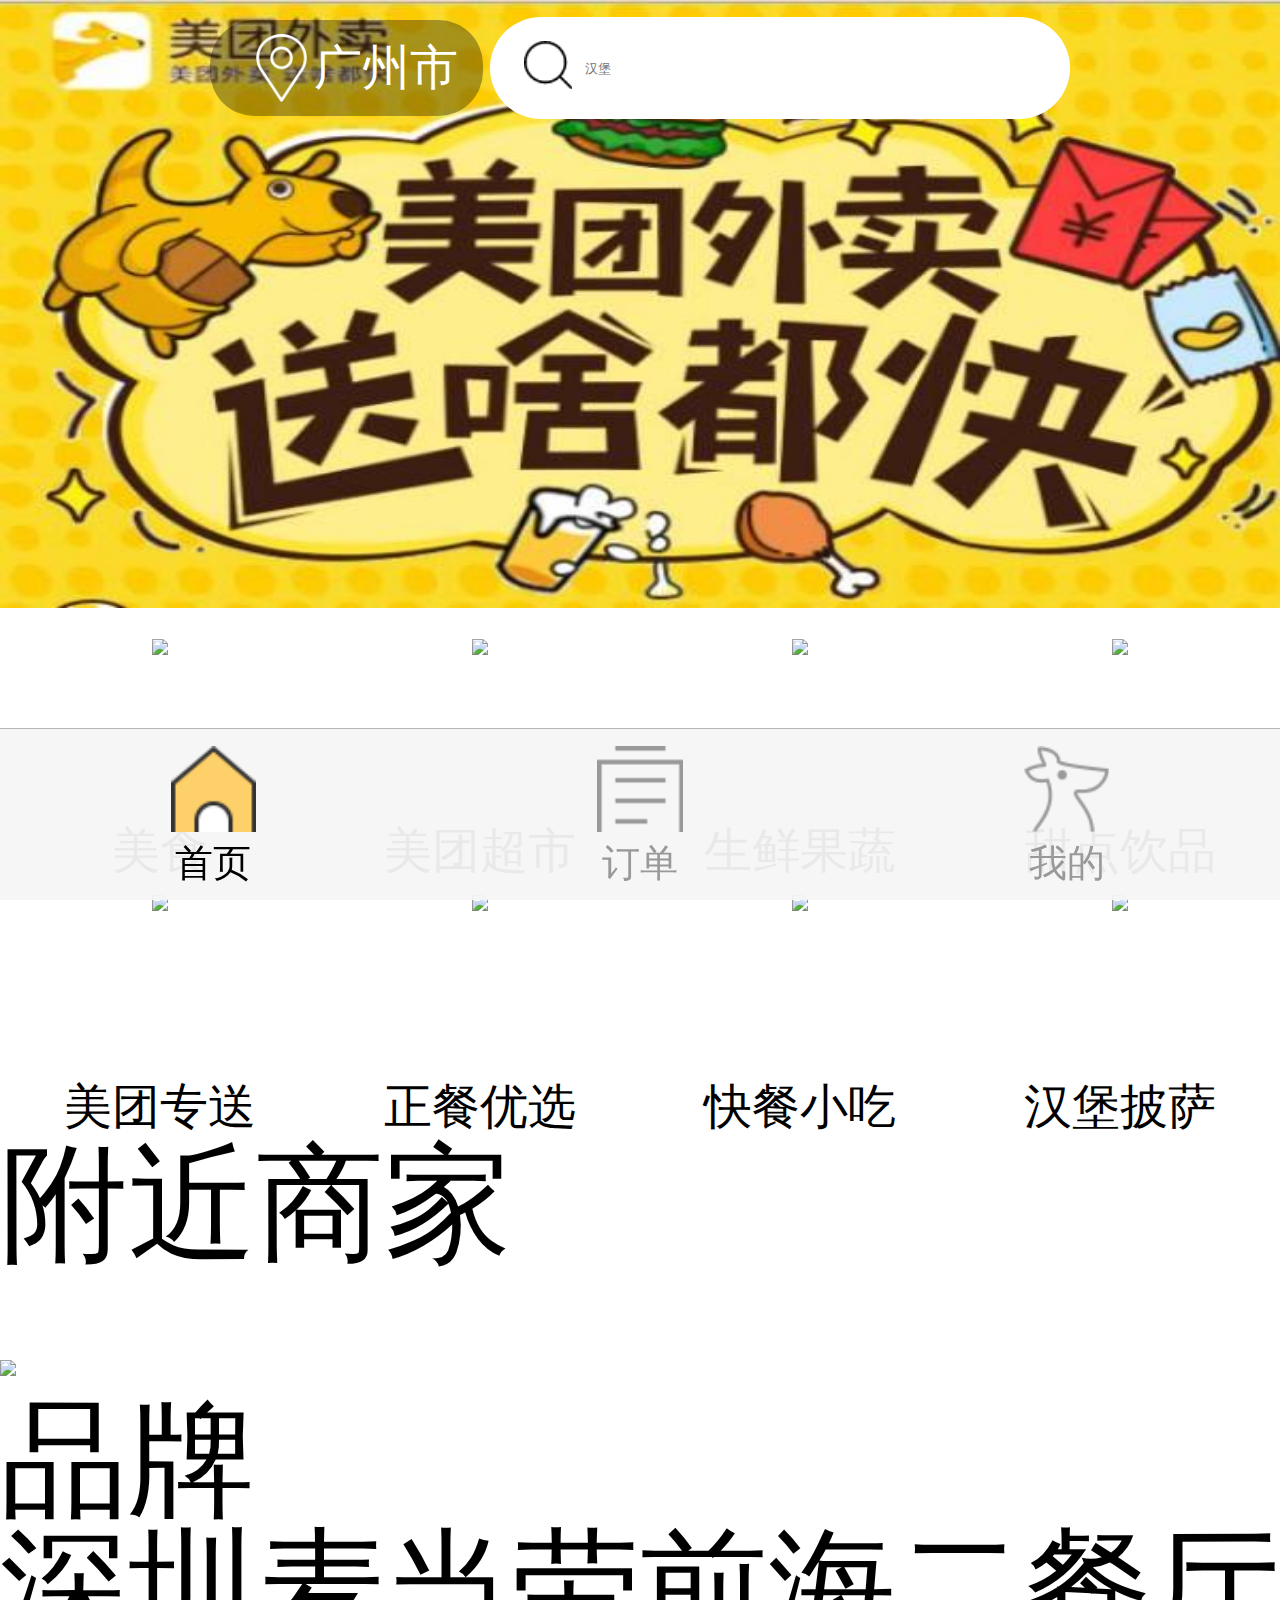
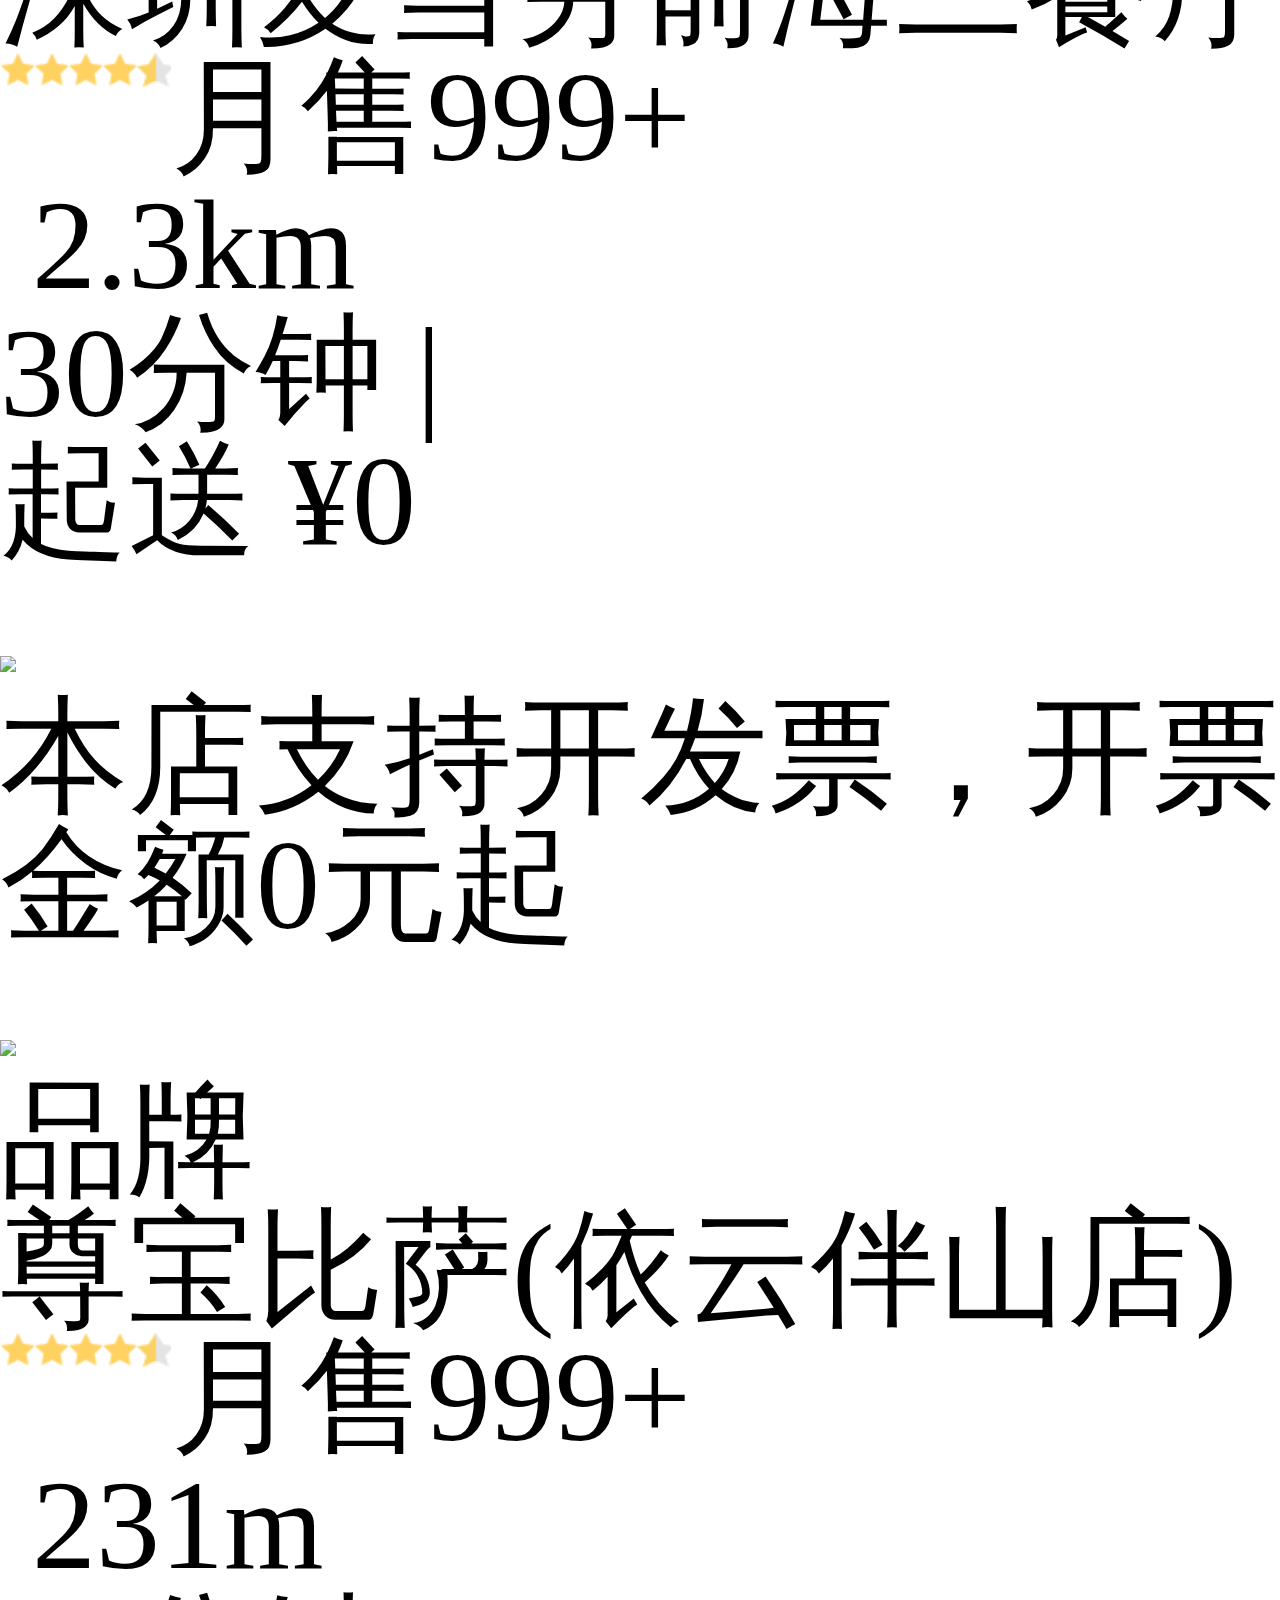
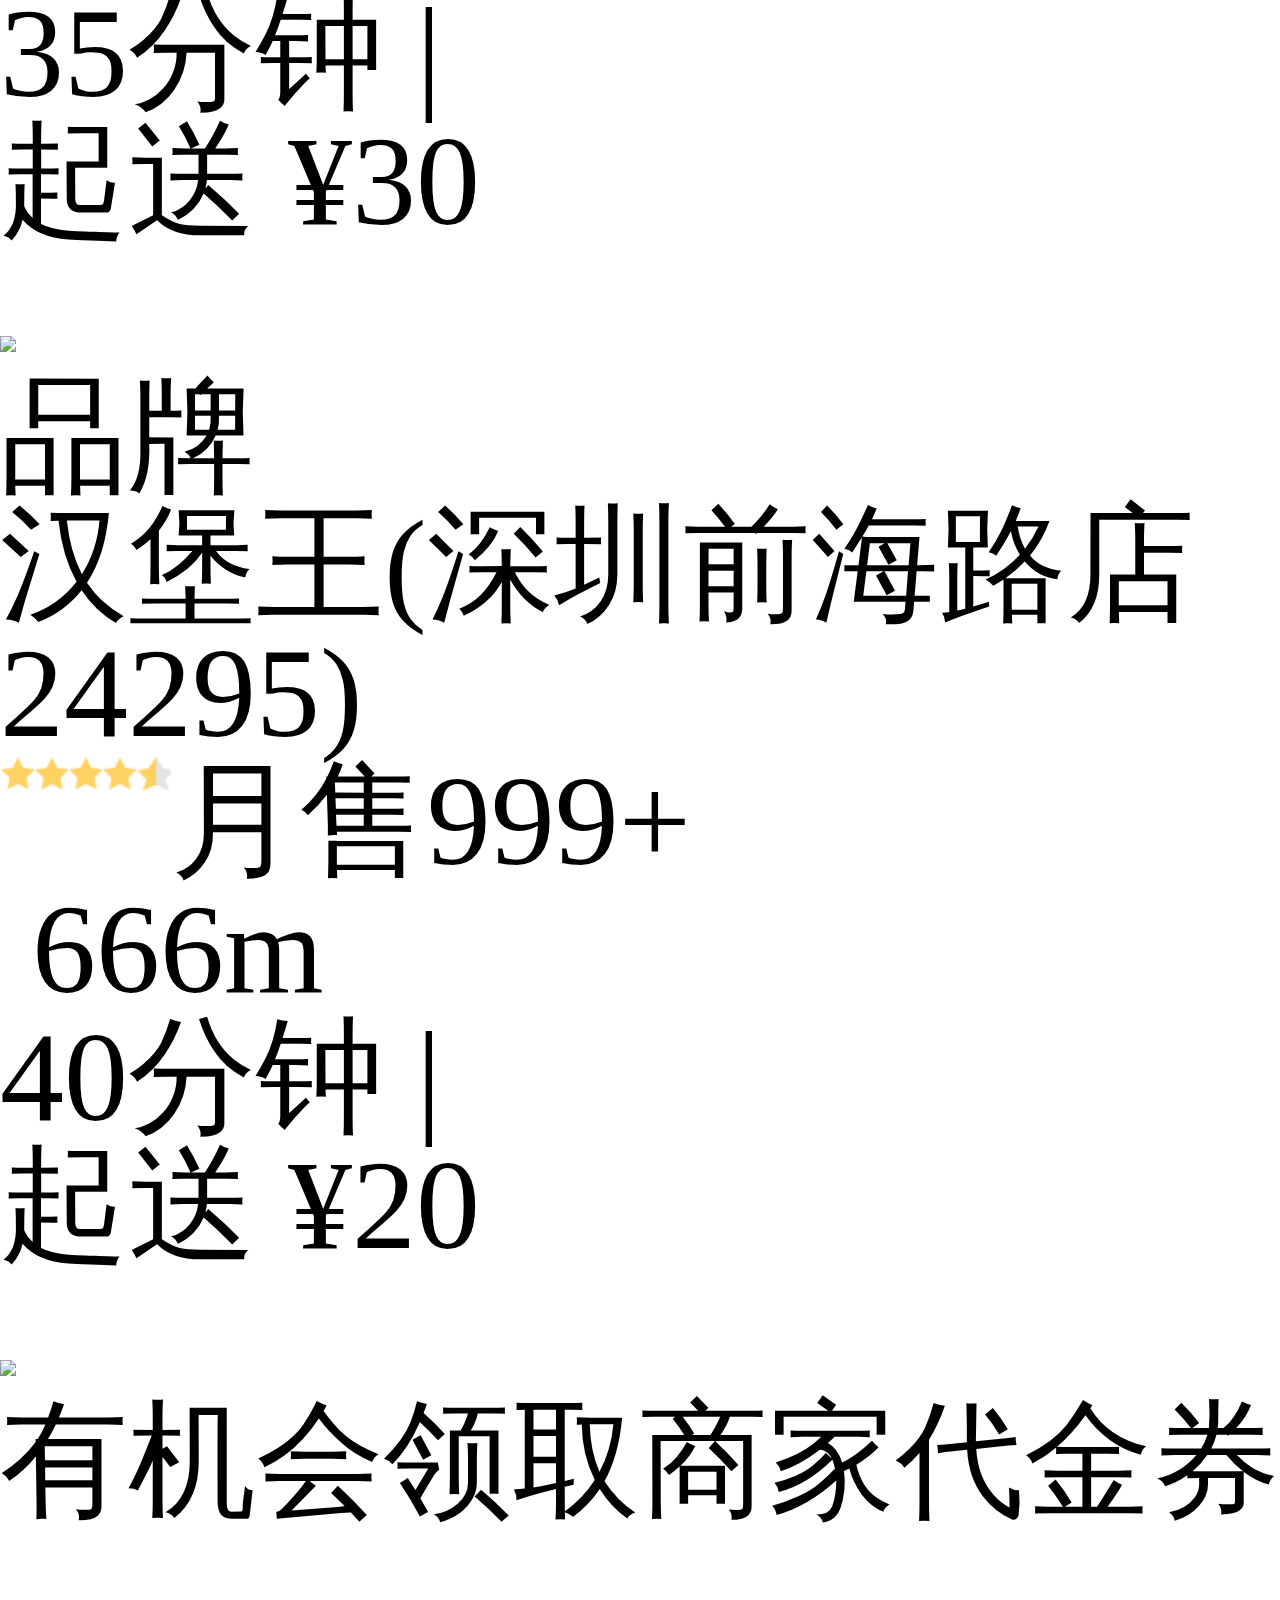
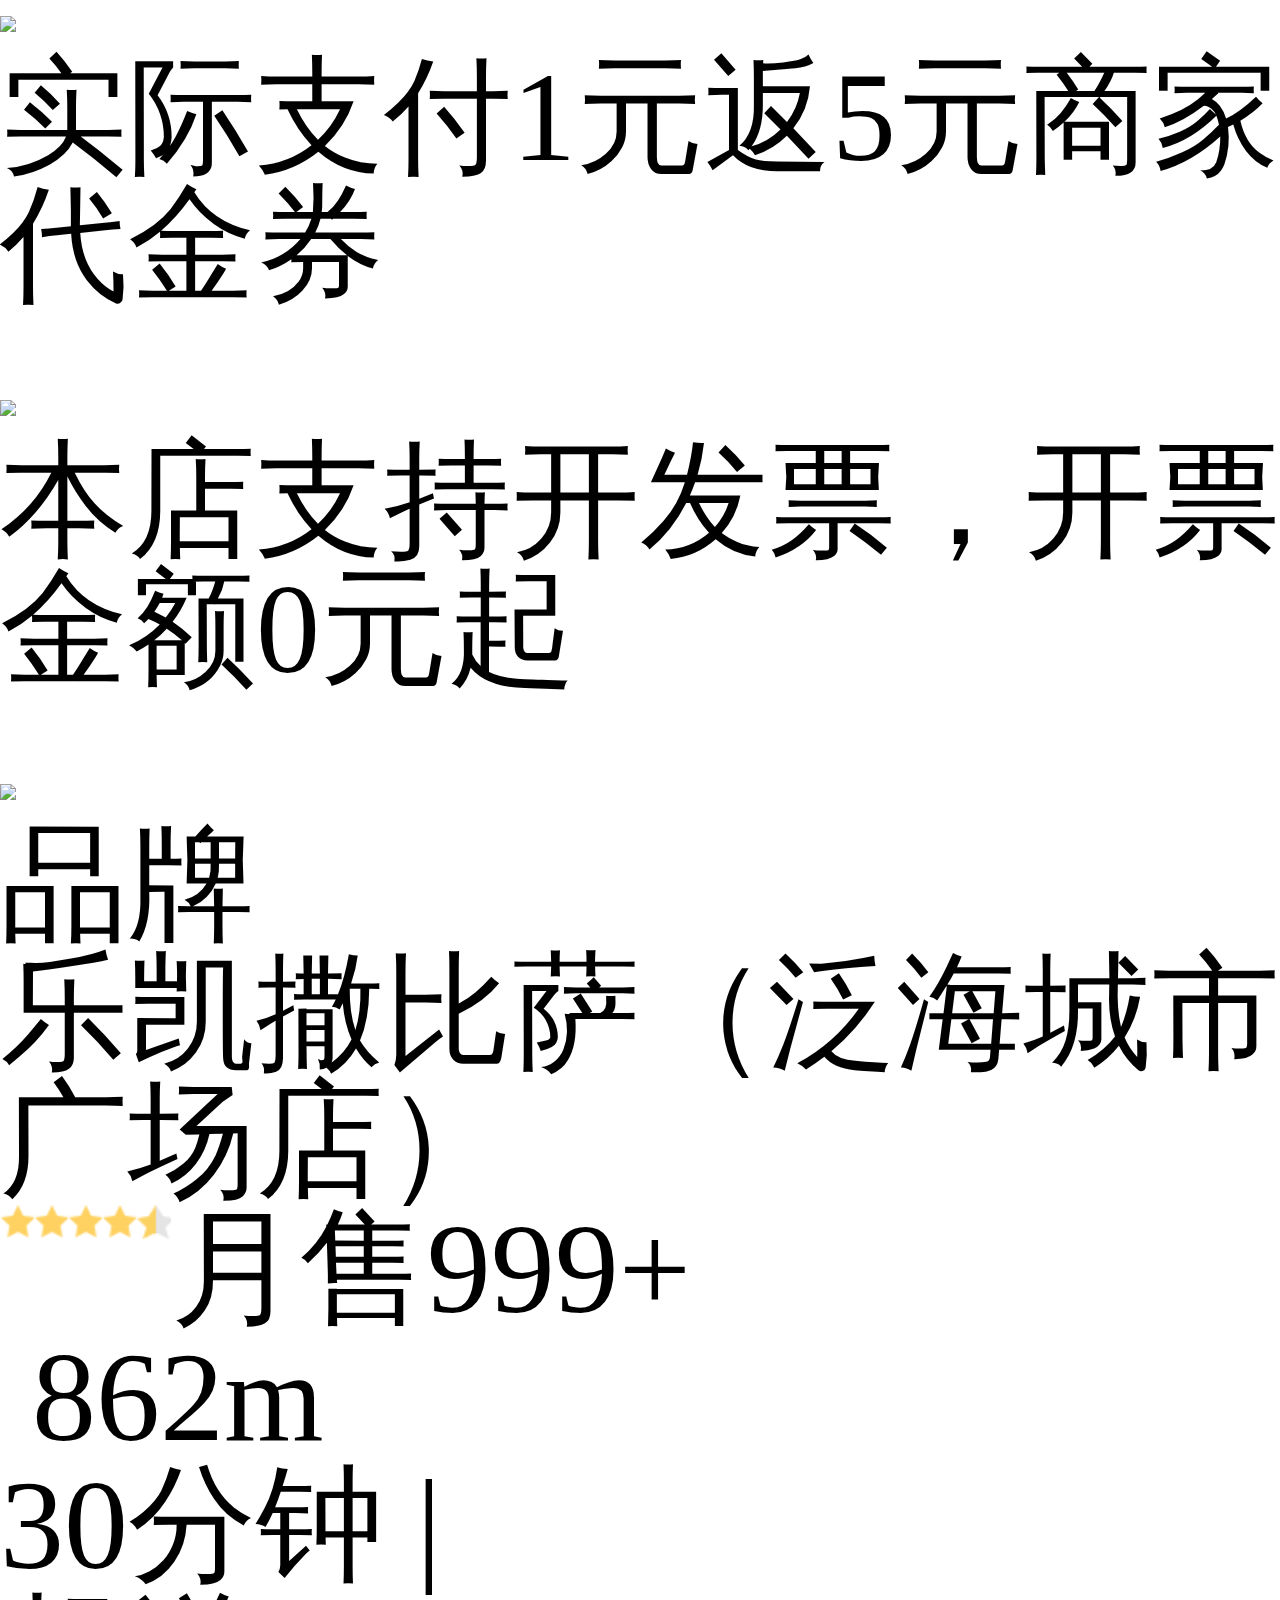
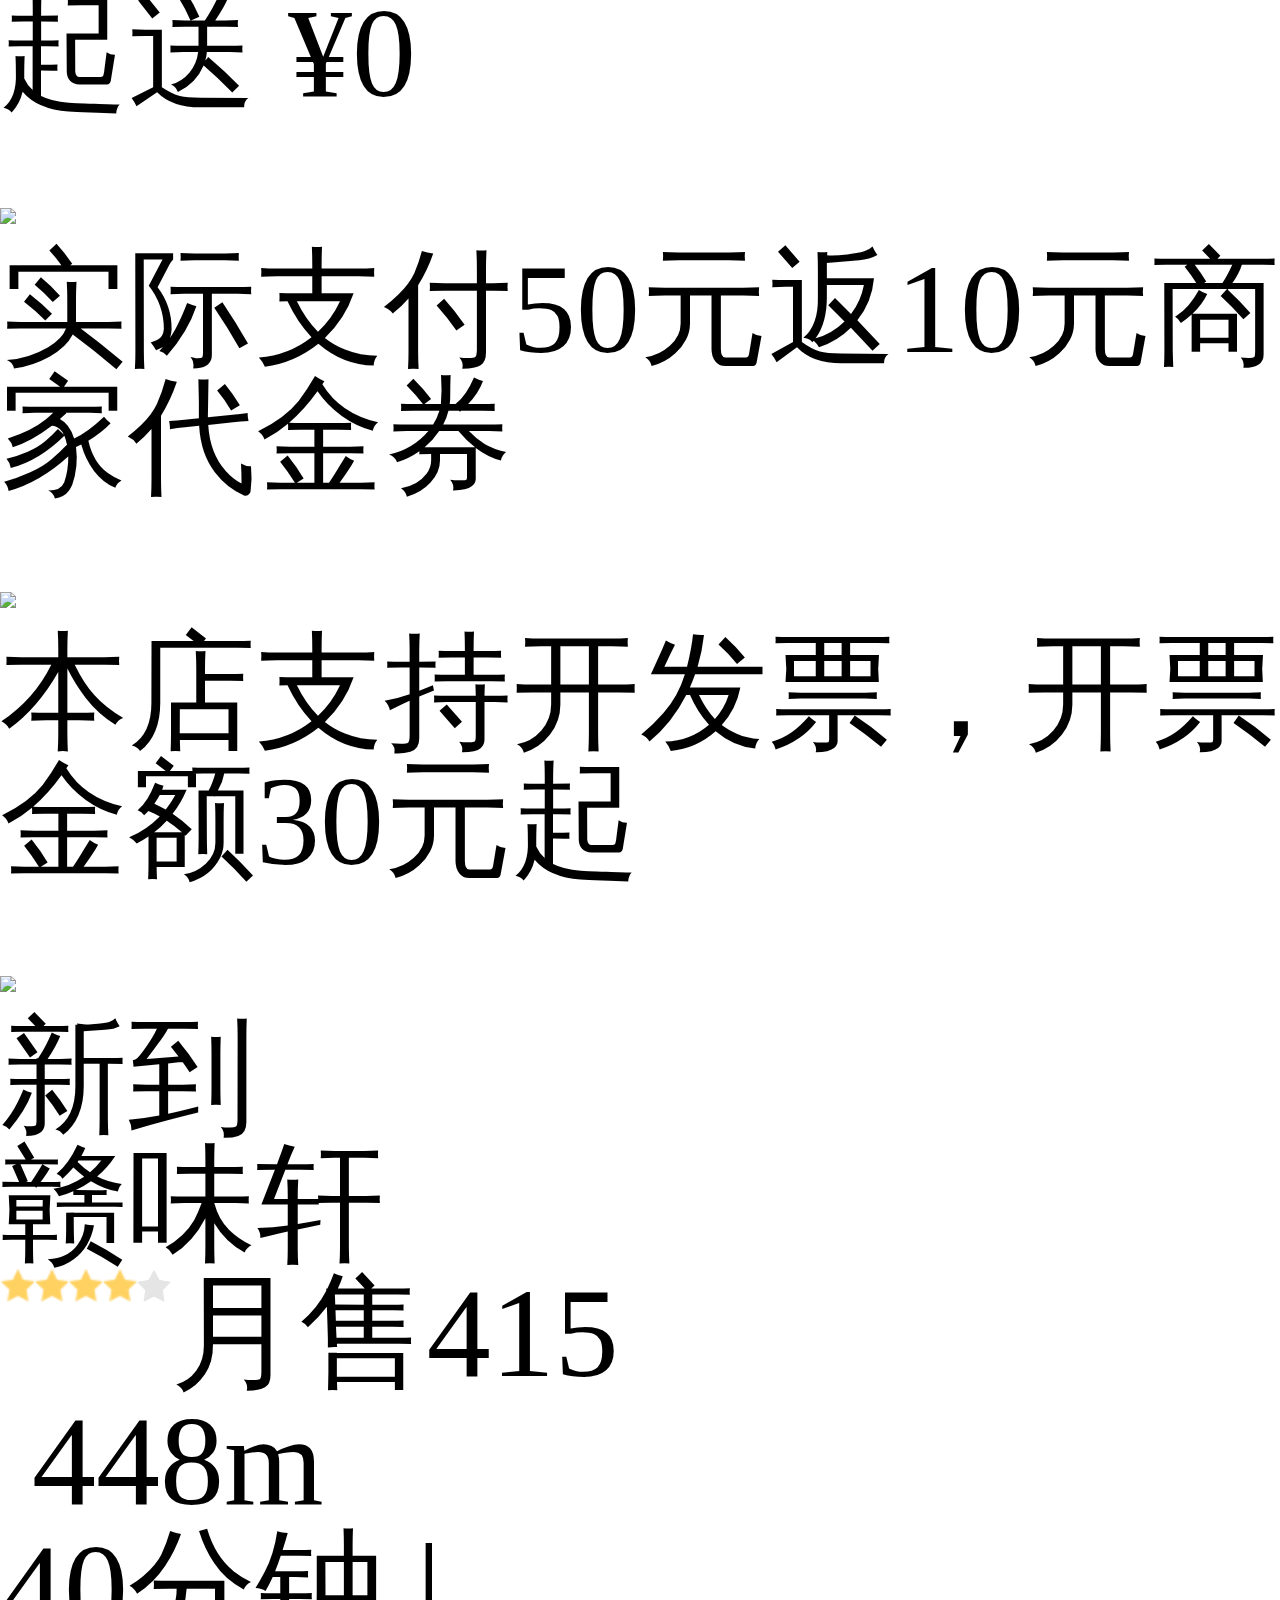
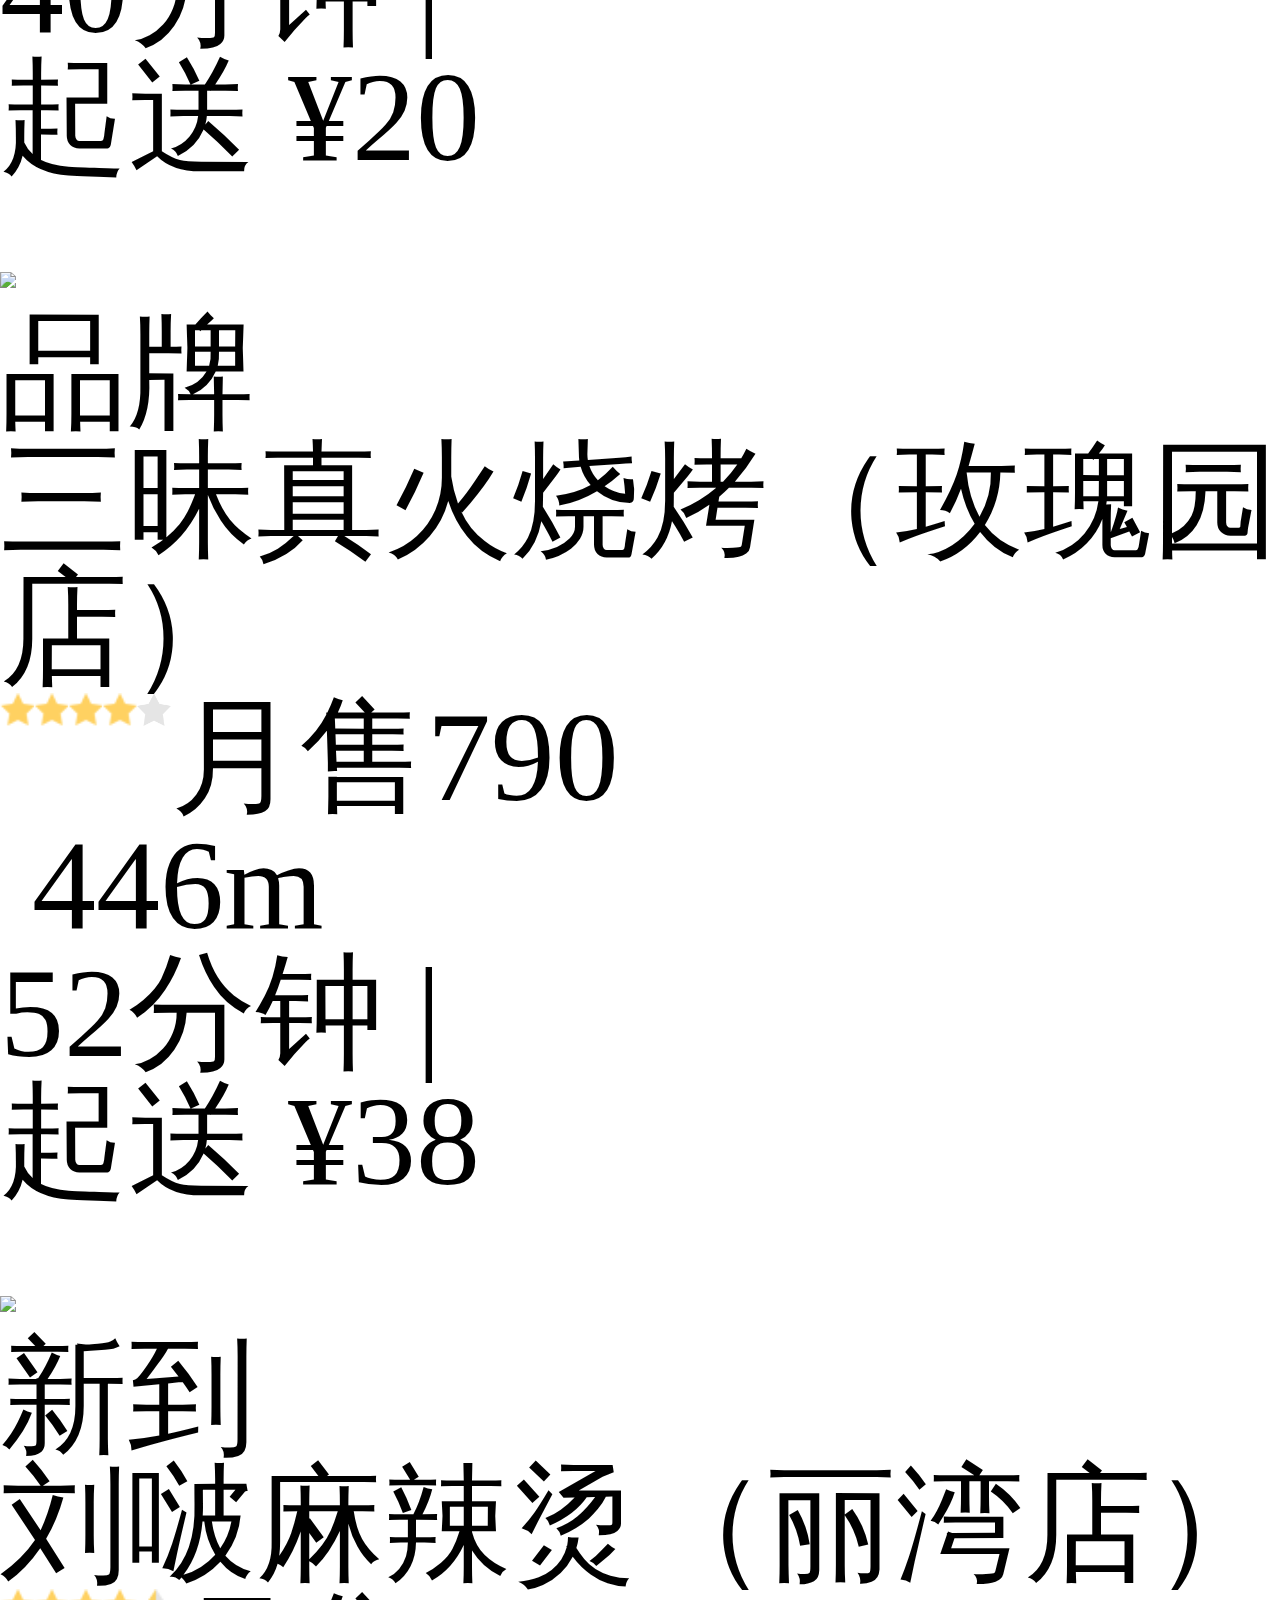
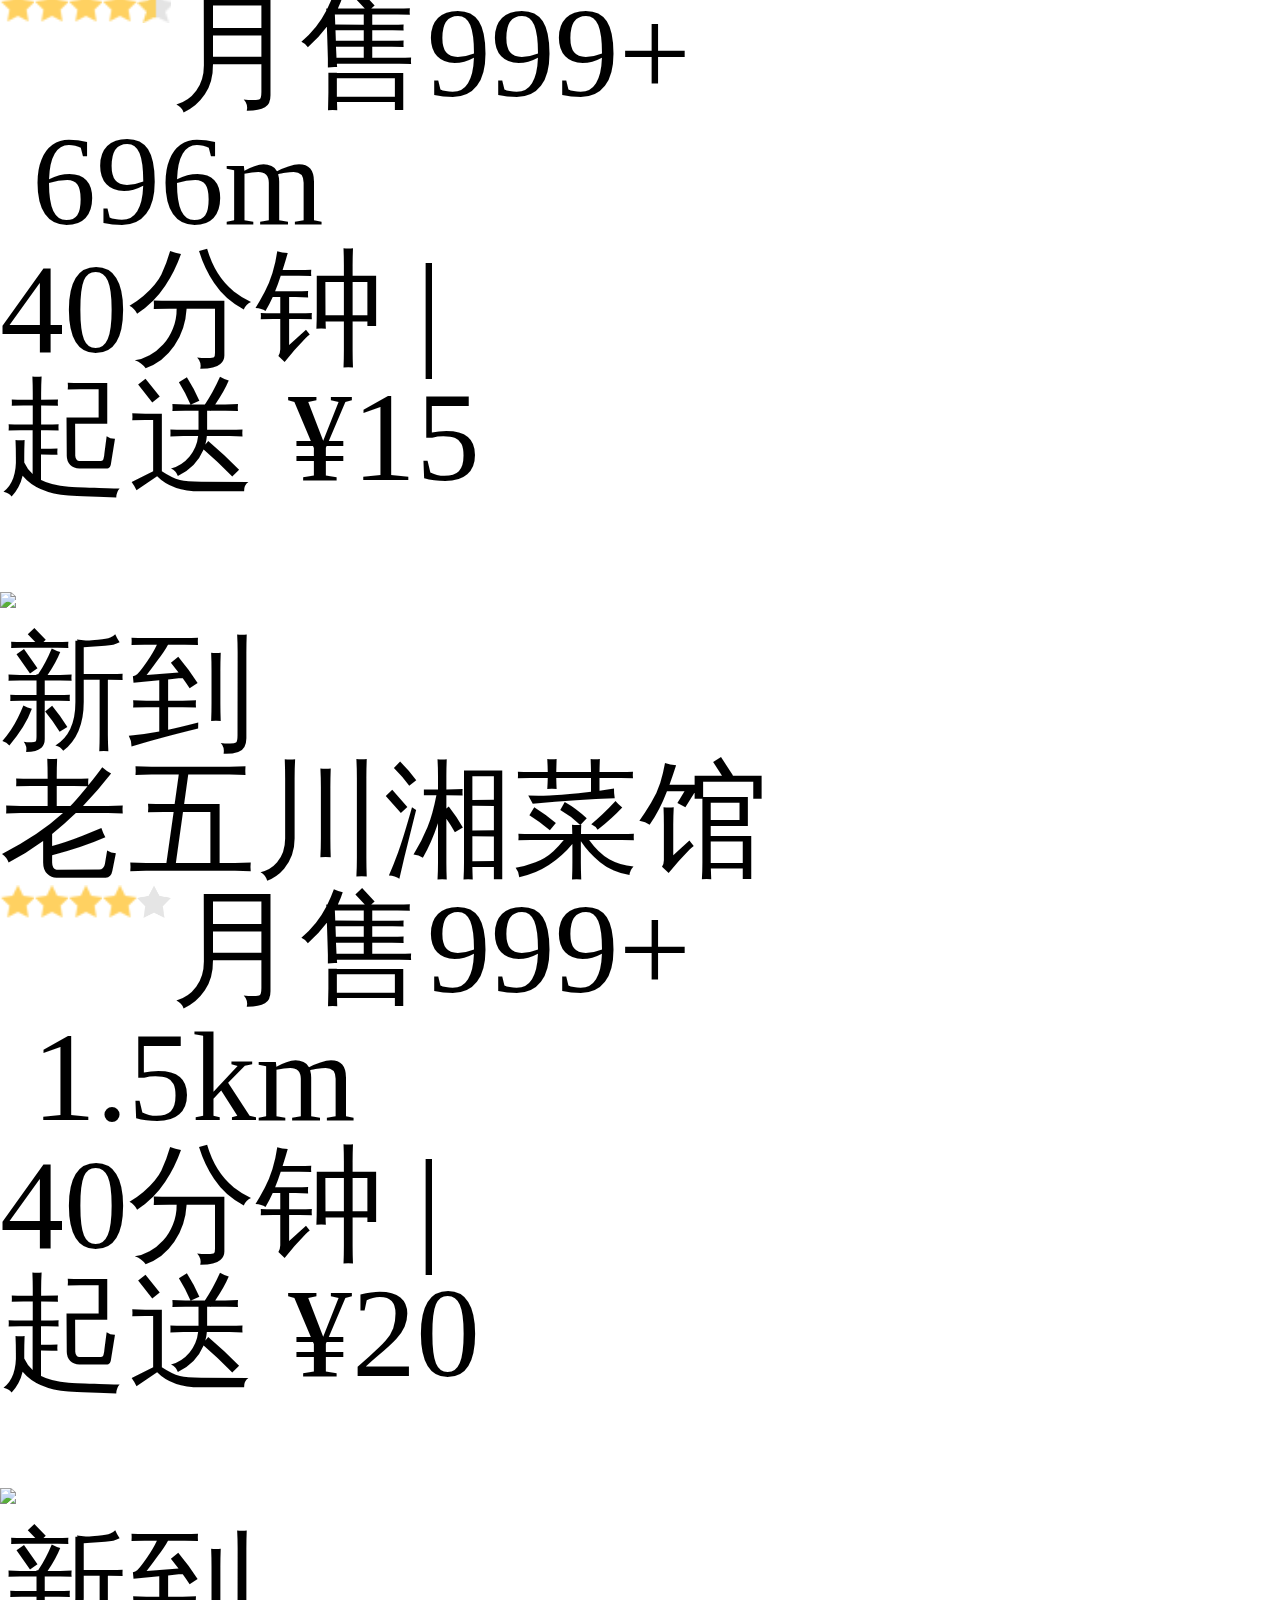
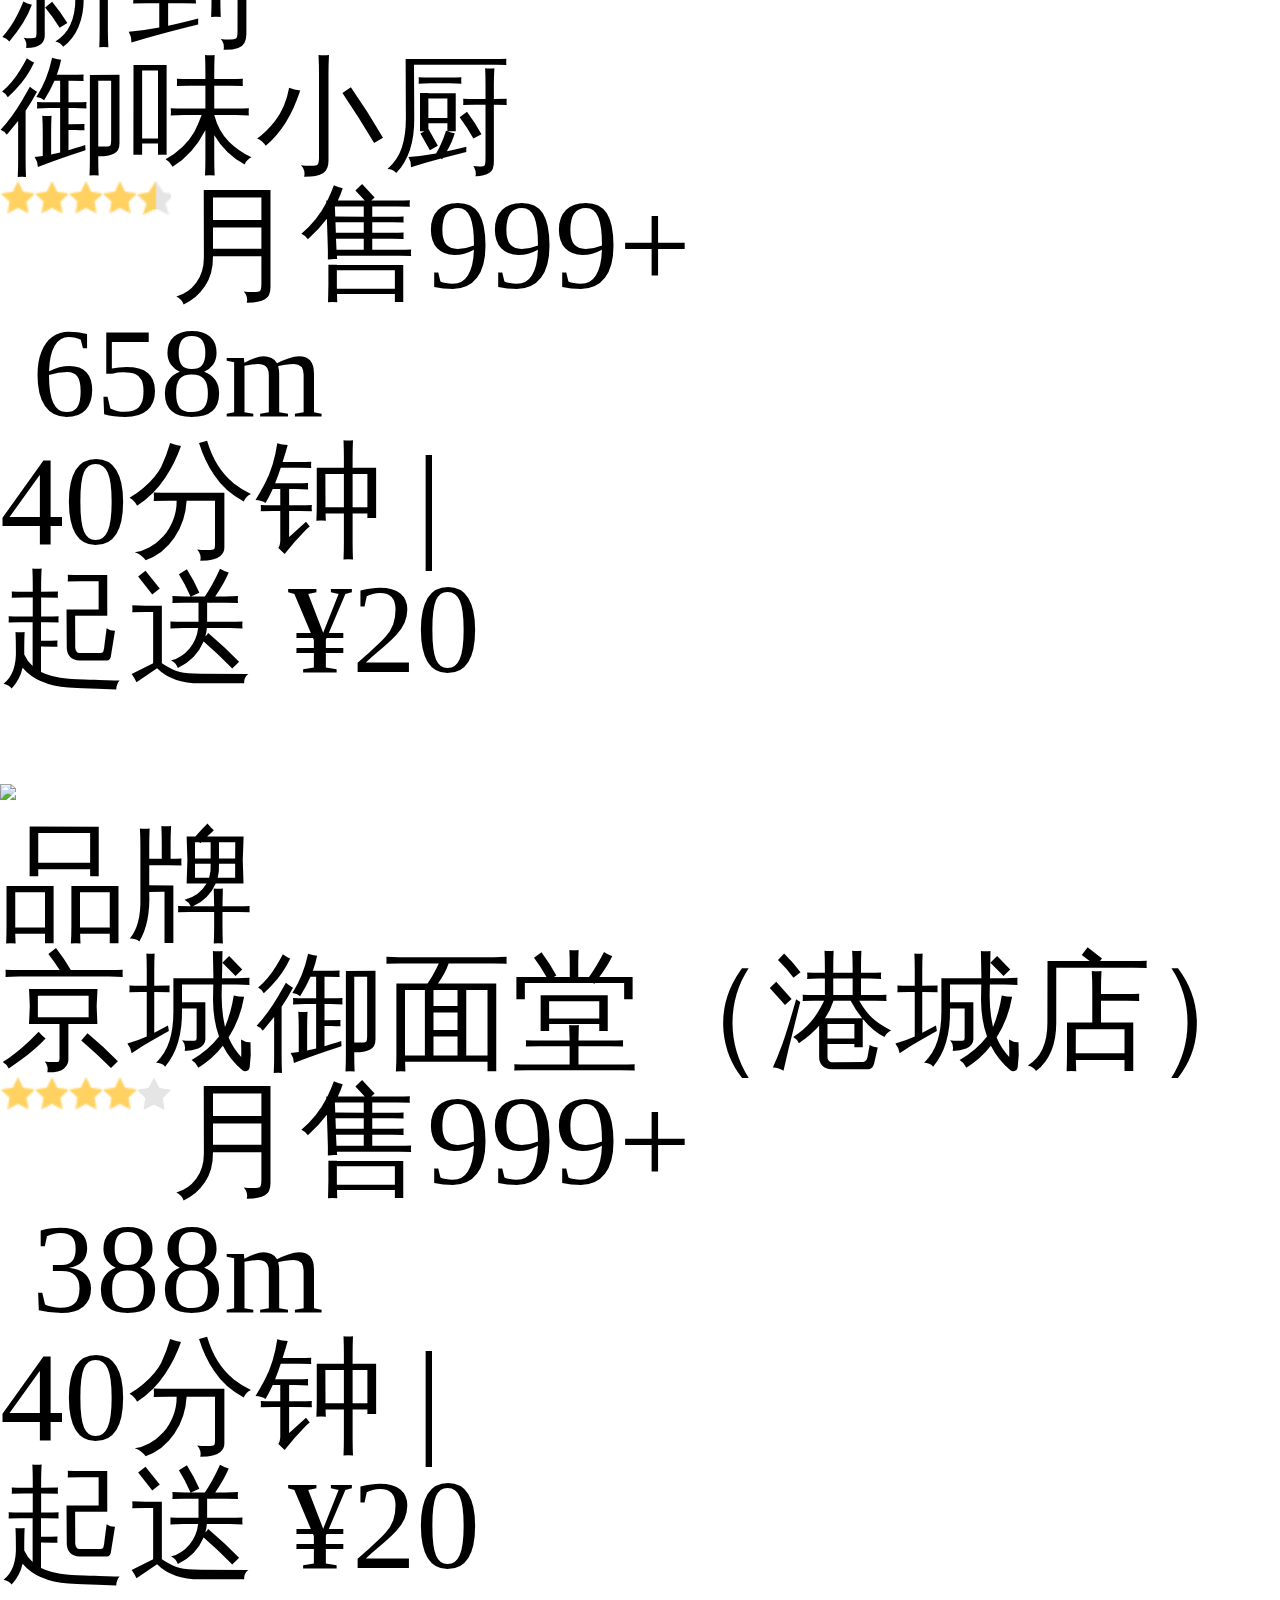
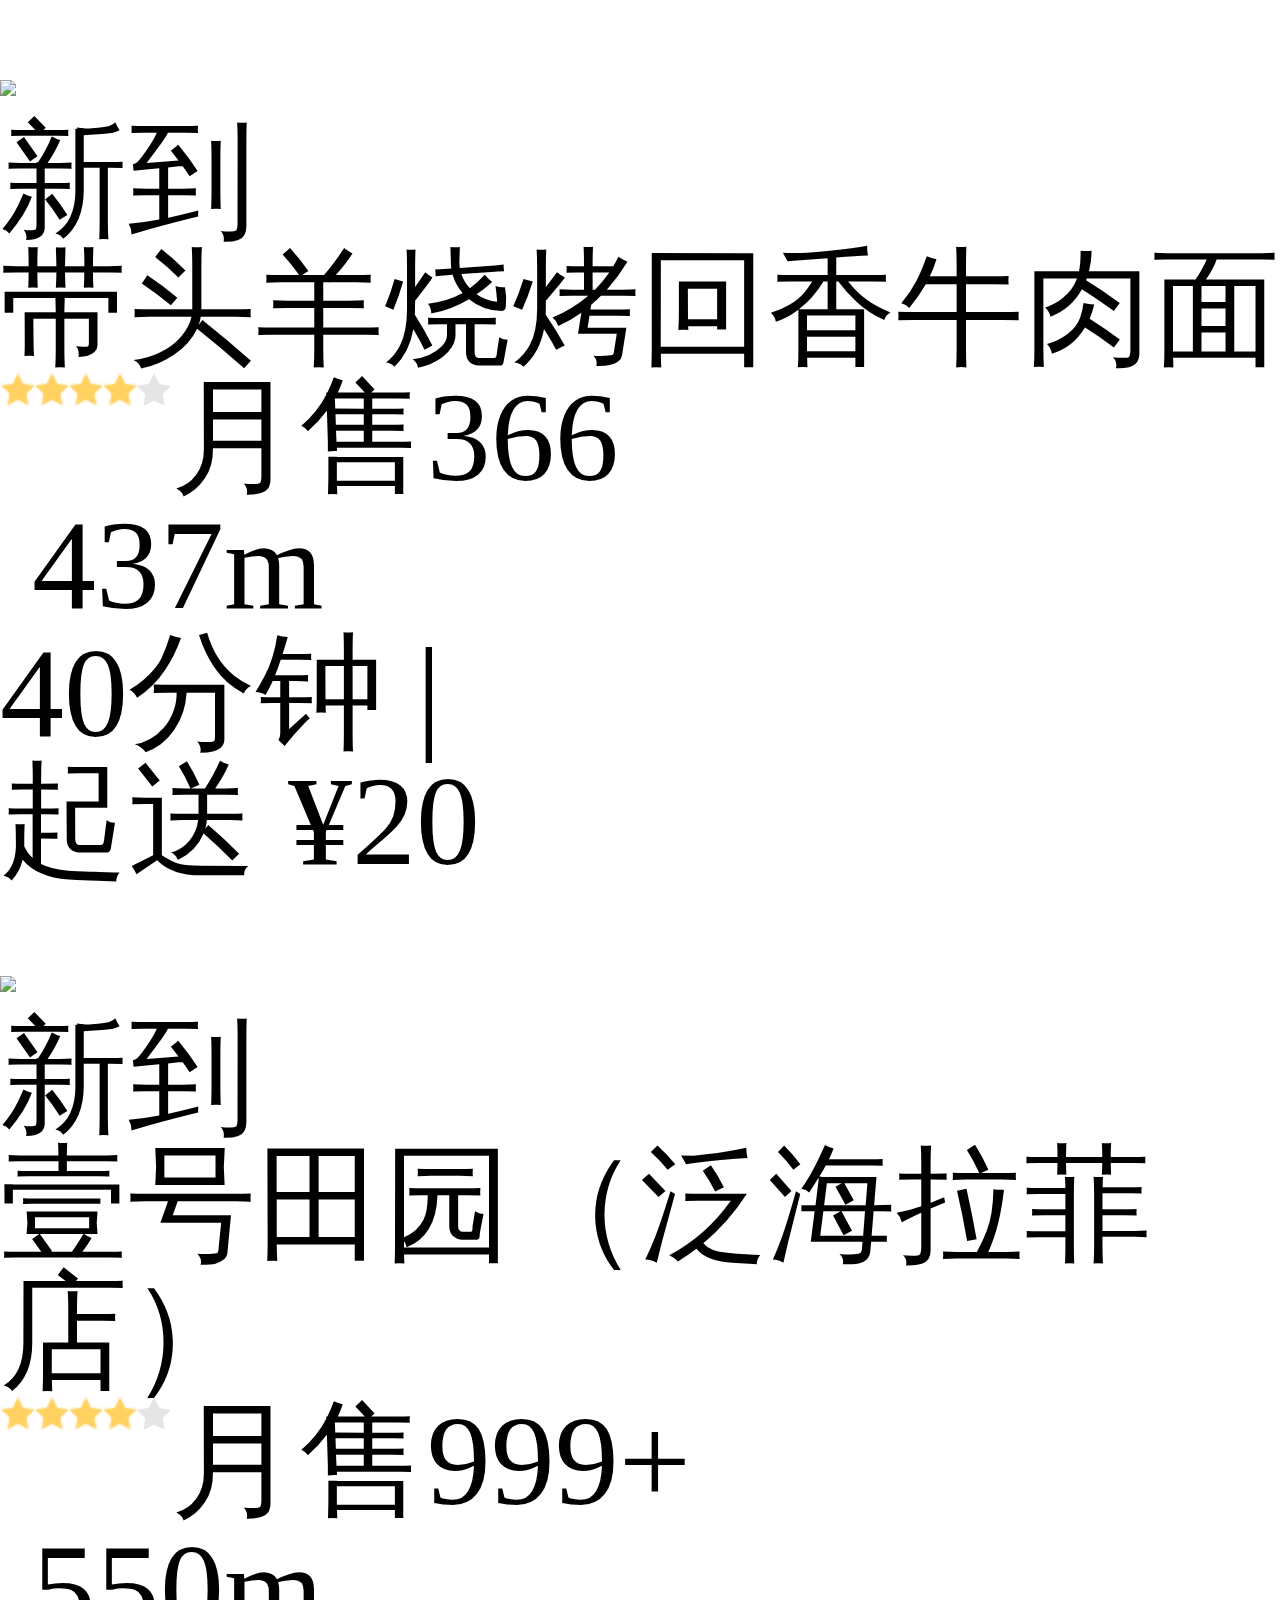
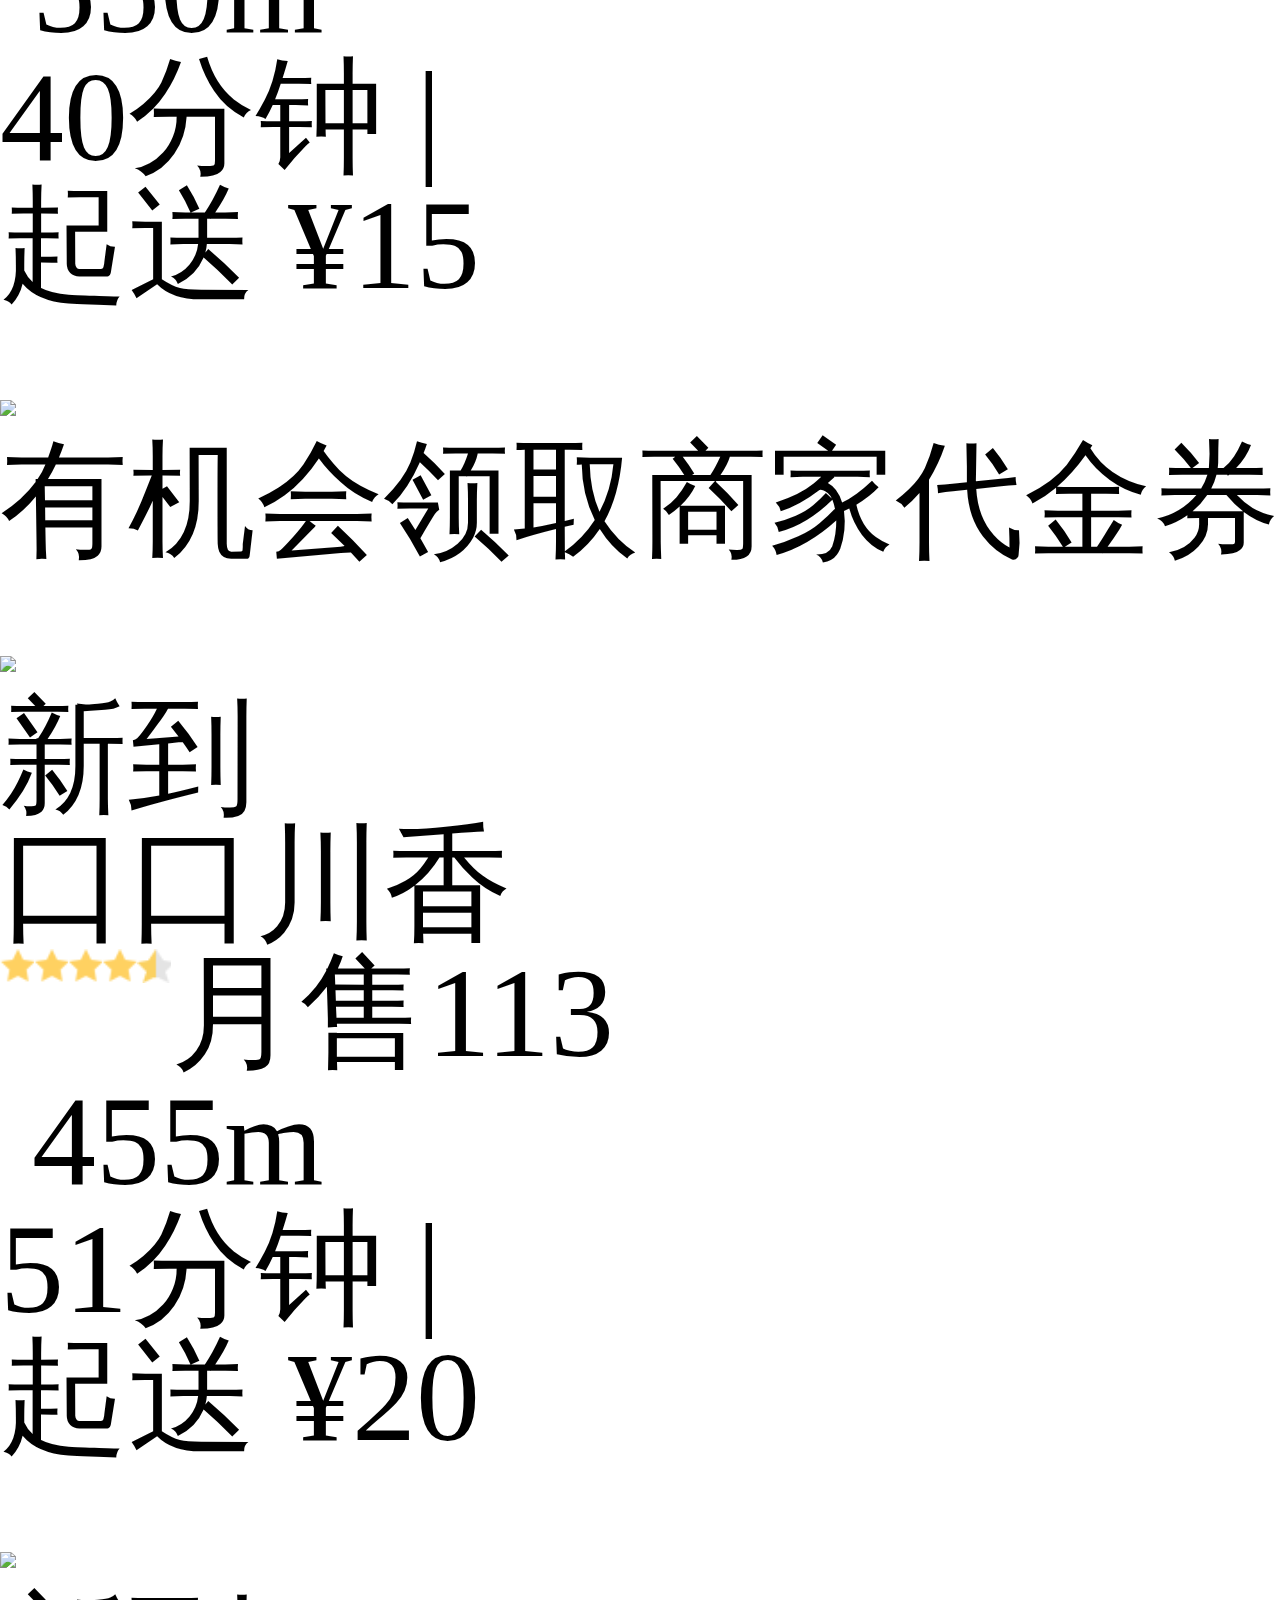
==== index.html @ a6971987 "1" ====
<!DOCTYPE html>
<html lang="en">
<head>
	<meta charset="UTF-8">
	<meta name="viewport" content="width=device-width,initial-scale=1.0,maximum-scale=1.0,user-scalable=0">
	<script type="text/javascript">
		//获取rem
		(function(){
			var docEl=document.documentElement;
			function serRemUnit(){
				var rem=docEl.clientWidth/10;
				docEl.style.fontSize=rem+'px';
			}
			serRemUnit() 
			window.addEventListener('resize',serRemUnit)
			window.addEventListener('page',function(e){
				if(e.persisted){
					serRemUnit();
				}
			})
		})();
	</script>
	<link rel="stylesheet" type="text/css" href="./lib/reset.css">
	<link rel="stylesheet" type="text/css" href="./header/header.css">
	<link rel="stylesheet" type="text/css" href="./category/category.css">
	<link rel="stylesheet" type="text/css" href="http://192.168.31.141/www.gyx.com/contentList/contentList.css">
	<link rel="stylesheet" type="text/css" href="./starScore/starScore.css">
	<link rel="stylesheet" type="text/css" href="bottomBar/bottomBar.css">
	<title>Document</title>
</head>
<body>
	<!--头部-->
	<div class="header">
		<div class="search-bar">
			<div class="bar-location">
				<div class="location-icon"></div>
				<div class="location-text"> 广州市</div>
			</div>
			<div class="search-btn">
			    <input type="text" name="#" placeholder="汉堡" >
			</div>
		</div>
		
	   <img class="header-img" src="img/timg.jpg">
	</div>
	<!--类目-->
	<div class="category-content"></div>
	<!--商家列表开始-->
	<div class="list-content">
        <h4 class="list-title">
            <span class="title-line"></span>
            <span>附近商家</span>
            <span class="title-line"></span>
        </h4>
        <div class="list-wrap"></div>
        <div class="loading">加载中</div>   
    </div>
    <!--底部栏-->
    <div class="bottom-bar">
    </div>
	
	<script type="text/javascript" src="lib/jquery.min.js"></script>
	<script type="text/javascript" src="./category/category.js"></script>
	<script type="text/javascript" src="./contentList/contentList.js"></script>
	<script type="text/javascript" src="./starScore/starScore.js"></script>
	<script type="text/javascript" src="bottomBar/bottomBar.js"></script>
</body>
</html>
---- header/header.css ----
.header{
	position: relative;
}

.header .header-img{
	width: 100%;
	height: 4.746667rem
}

.search-bar{
	width: 100%;
	height: 1.066667rem;
	position: absolute;
	display: flex;
	flex-direction: row;
	align-items: center;
	justify-content: center;
}

.search-btn input{
	width: 3.4rem;
    height: 100%;
    margin-left: 0.7466666667rem;
    position:absolute;
    border: none;
    padding:0;
}

.search-bar .bar-location{
	display: flex;
	border-radius: 0.346667rem;
	margin-right: 0.053333rem;
    background-color: rgba(0,0,0,0.33);
    width: 2.133333rem;
    height: 0.746667rem;
    align-items: center;
	justify-content: center;
}

.search-bar .location-icon{
  width: 0.4rem;
  height: 0.5333333333rem;
  margin-right: 0.053333rem;
  vertical-align: 0.2133333333rem;
  margin-left: 0.16rem;
  background-image: url("../img/locationIcon.png");
  background-size: cover;
}

.search-bar .location-text {
  position: relative;
  font-size: 0.3733333333rem;
  color: #fff;
}
.search-bar .search-btn {
  position: relative;
  width: 4.5333333333rem;
  height: 0.8rem;
  background-color: #fff;
  border-radius: 0.5333333333rem;
}
.search-bar .search-btn:before {
  content: '';
  display: block;
  position: absolute;
  width: 0.3733333333rem;
  height: 0.3733333333rem;
  background-image: url("../img/searchIcon.png");
  background-size: cover;
  top: 0.1866666667rem;
  left: 0.2666666667rem;
}
---- category/category.css ----
.category-content{
	display: flex;
	width: 100%;
	height: 4.0rem;
	flex-wrap: wrap;
	overflow: hidden;
}
.category-item{
	width: 25%;
    display:flex;
    flex-wrap: wrap;
    align-items: center;
	justify-content: center;
	flex-direction: column;
}
.item-icon{
	height: 1.333333rem;
	width: : 1.333333rem;
    margin-bottom: 0.133333rem;
}
.item-name{
	font-size: 0.373333rem;
	font-family: "微软雅黑";
}
---- starScore/starScore.css ----
.star-score .star {
  width: 0.2666666667rem;
  height: 0.2666666667rem;
  float: left;
  background-size: cover;
}
.star-score .fullstar {
  background-image: url("./img/fullstar.png");
}
.star-score .halfstar {
  background-image: url("./img/halfstar.png");
}
.star-score .nullstar {
  background-image: url("./img/gray-star.png");
}
---- bottomBar/bottomBar.css ----
.bottom-bar {
  position: fixed;
  bottom: 0;
  width: 100%;
  height: 1.3333333333rem;
  display: flex;
  border-top: 1px solid #b6b6b6;
  background-color: rgba(246, 246, 246, 0.95);
}
.bottom-bar .btn-item {
  text-decoration: none;
  flex: 1;
  font-size: 0.2933333333rem;
  display: flex;
  flex-direction: column;
  align-items: center;
  justify-content: center;
  color: #999;
}
.bottom-bar .btn-item .tab-icon {
  margin-bottom: 0.1066666667rem;
  width: 0.6666666667rem;
  height: 0.6666666667rem;
  background-size: cover;
}
.bottom-bar .btn-item.active {
  color: #000;
}
.bottom-bar .btn-item.my.active .tab-icon {
  background-image: url("./img/myIconActive.png");
}
.bottom-bar .btn-item.my .tab-icon {
  background-image: url("./img/myIcon.png");
}
.bottom-bar .btn-item.order .tab-icon {
  background-image: url("./img/orderIcon.png");
}
.bottom-bar .btn-item.order.active .tab-icon {
  background-image: url("./img/orderIconActive.png");
}
.bottom-bar .btn-item.index .tab-icon {
  background-image: url("./img/homeIcon.png");
}
.bottom-bar .btn-item.index.active .tab-icon {
  background-image: url("./img/homeIconActive.png");
}
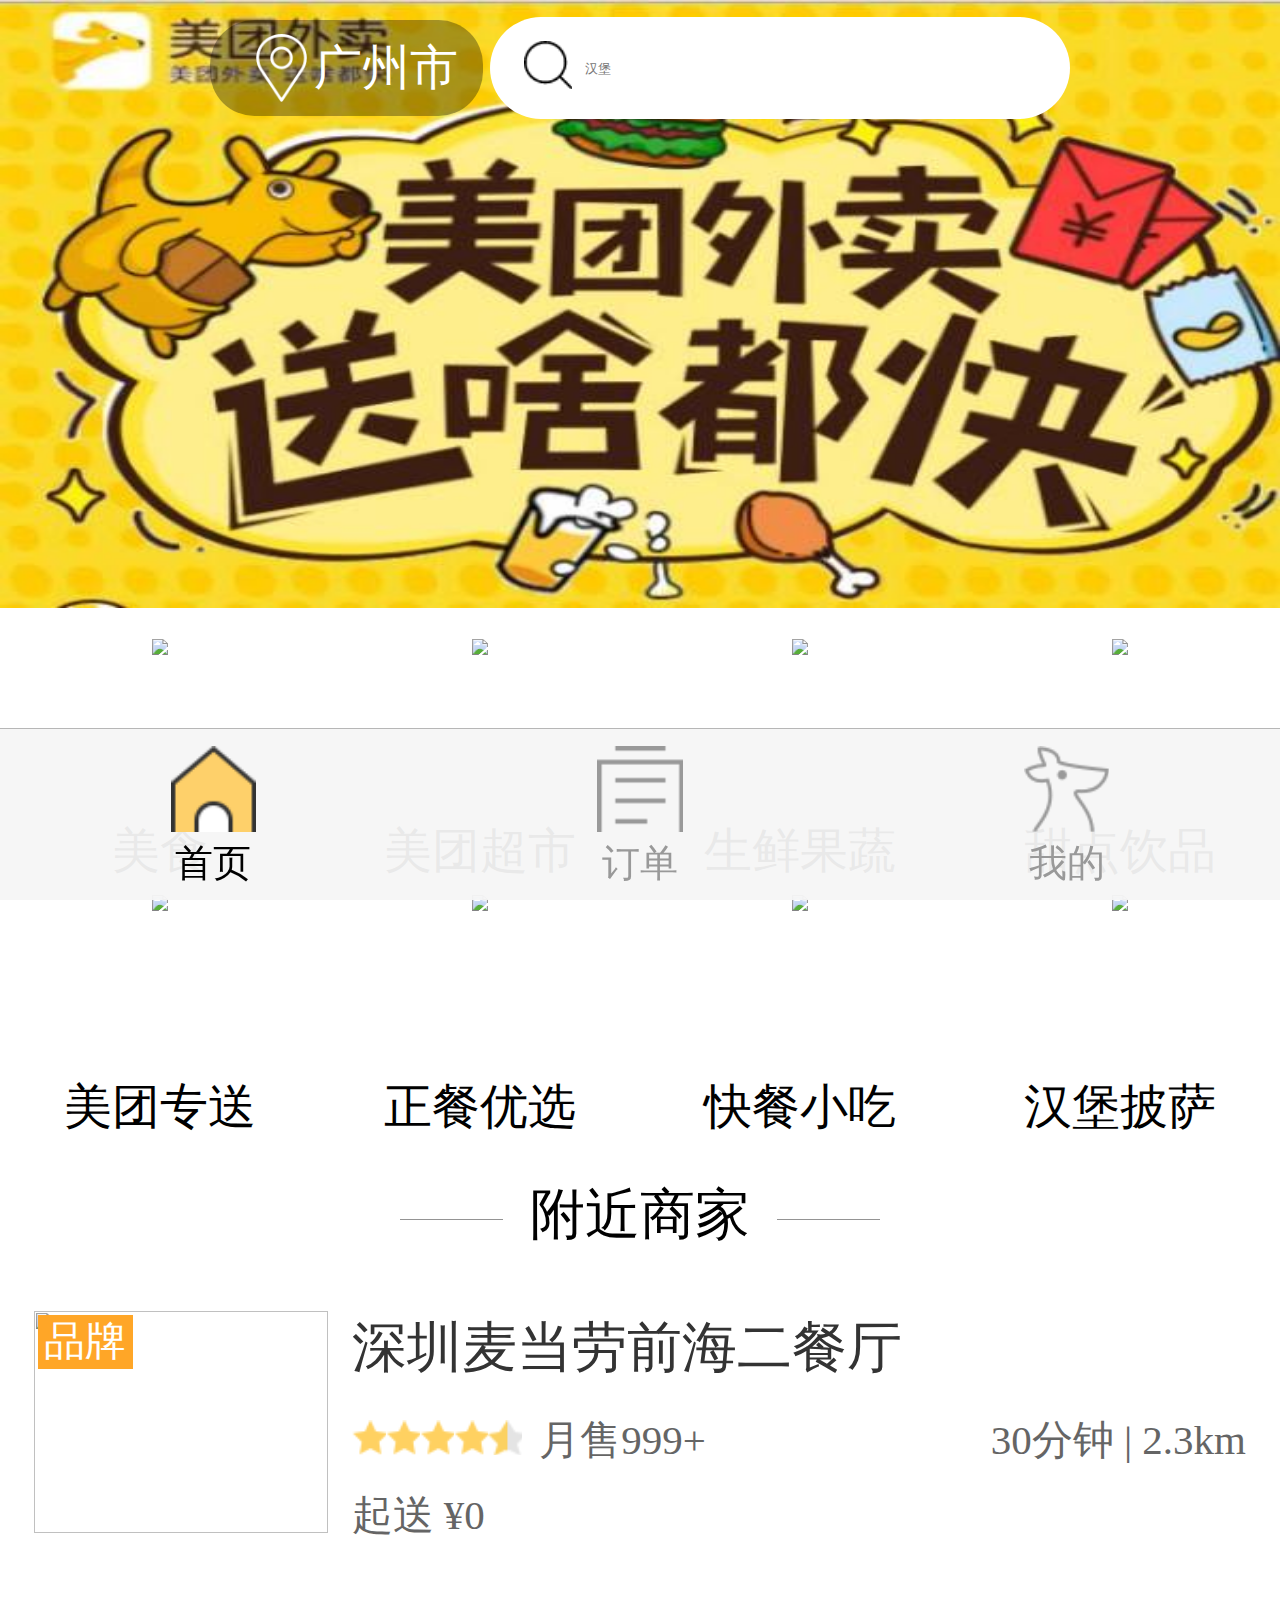
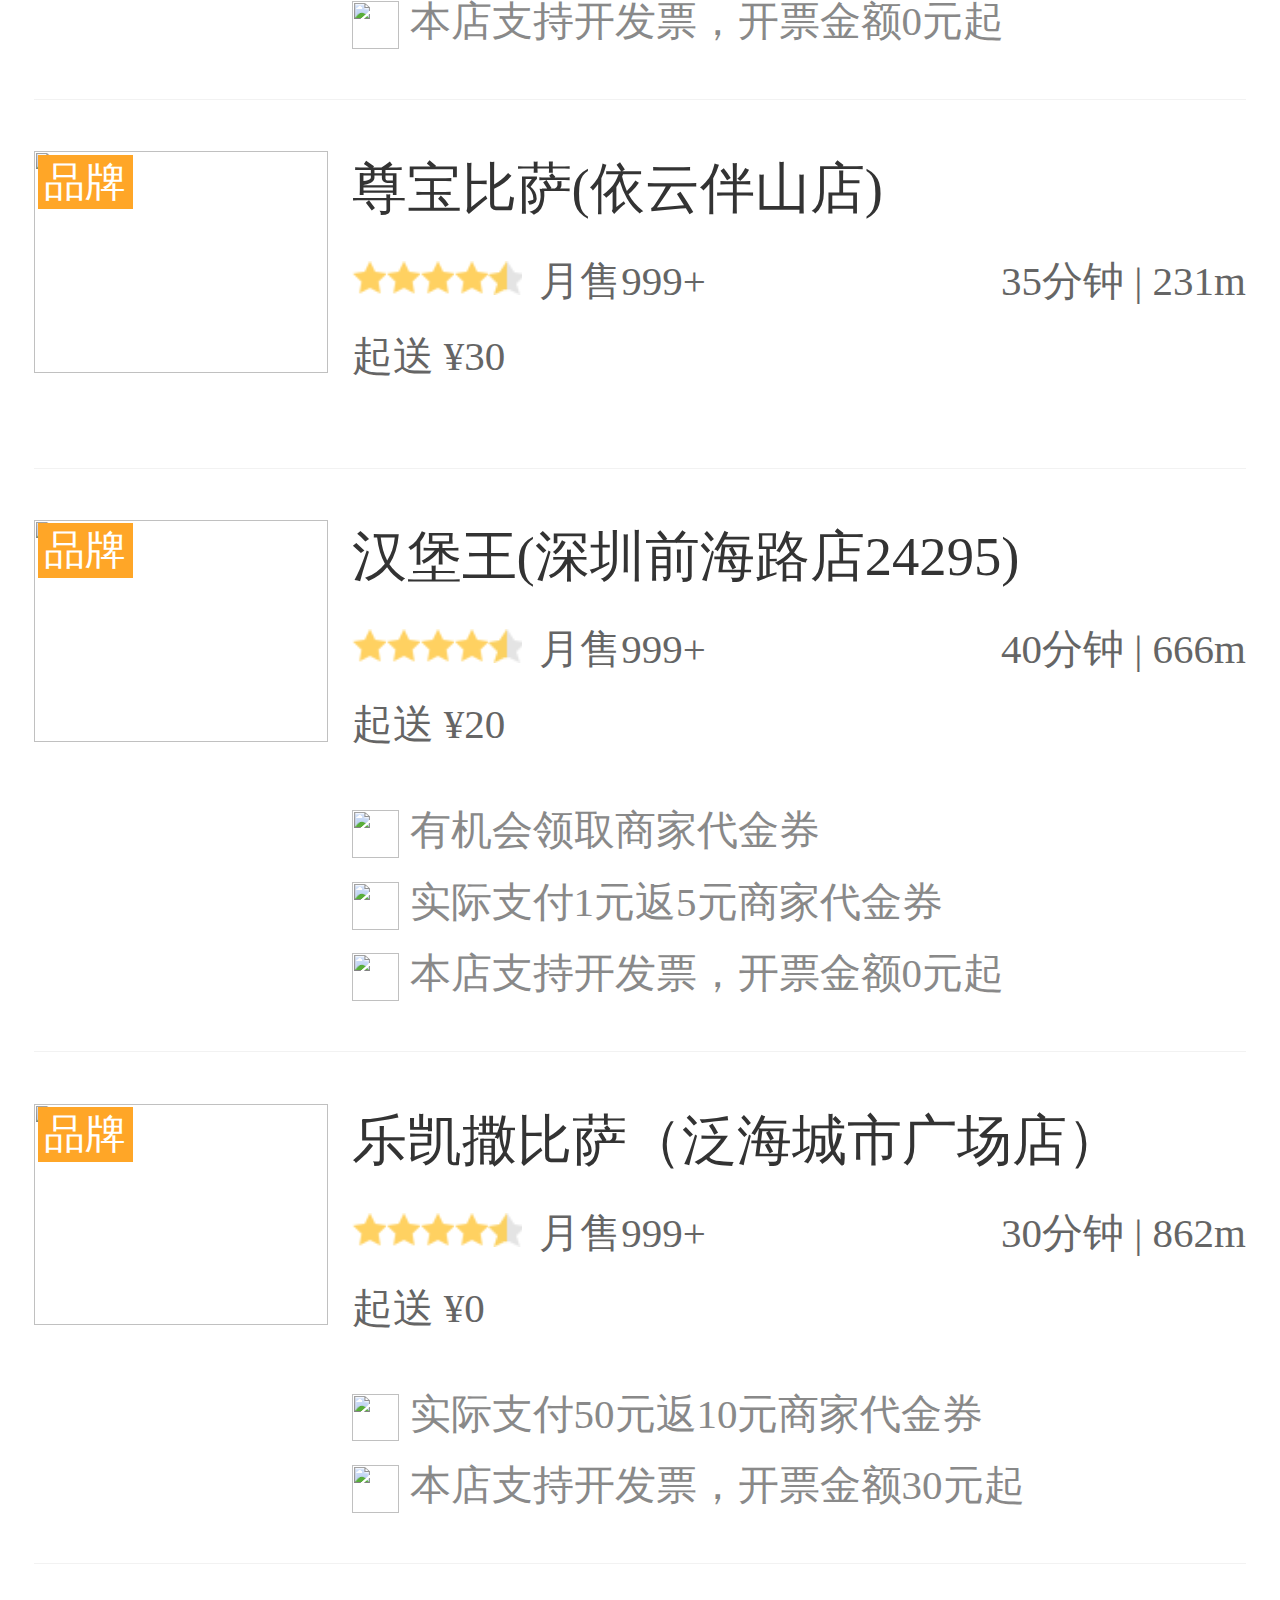
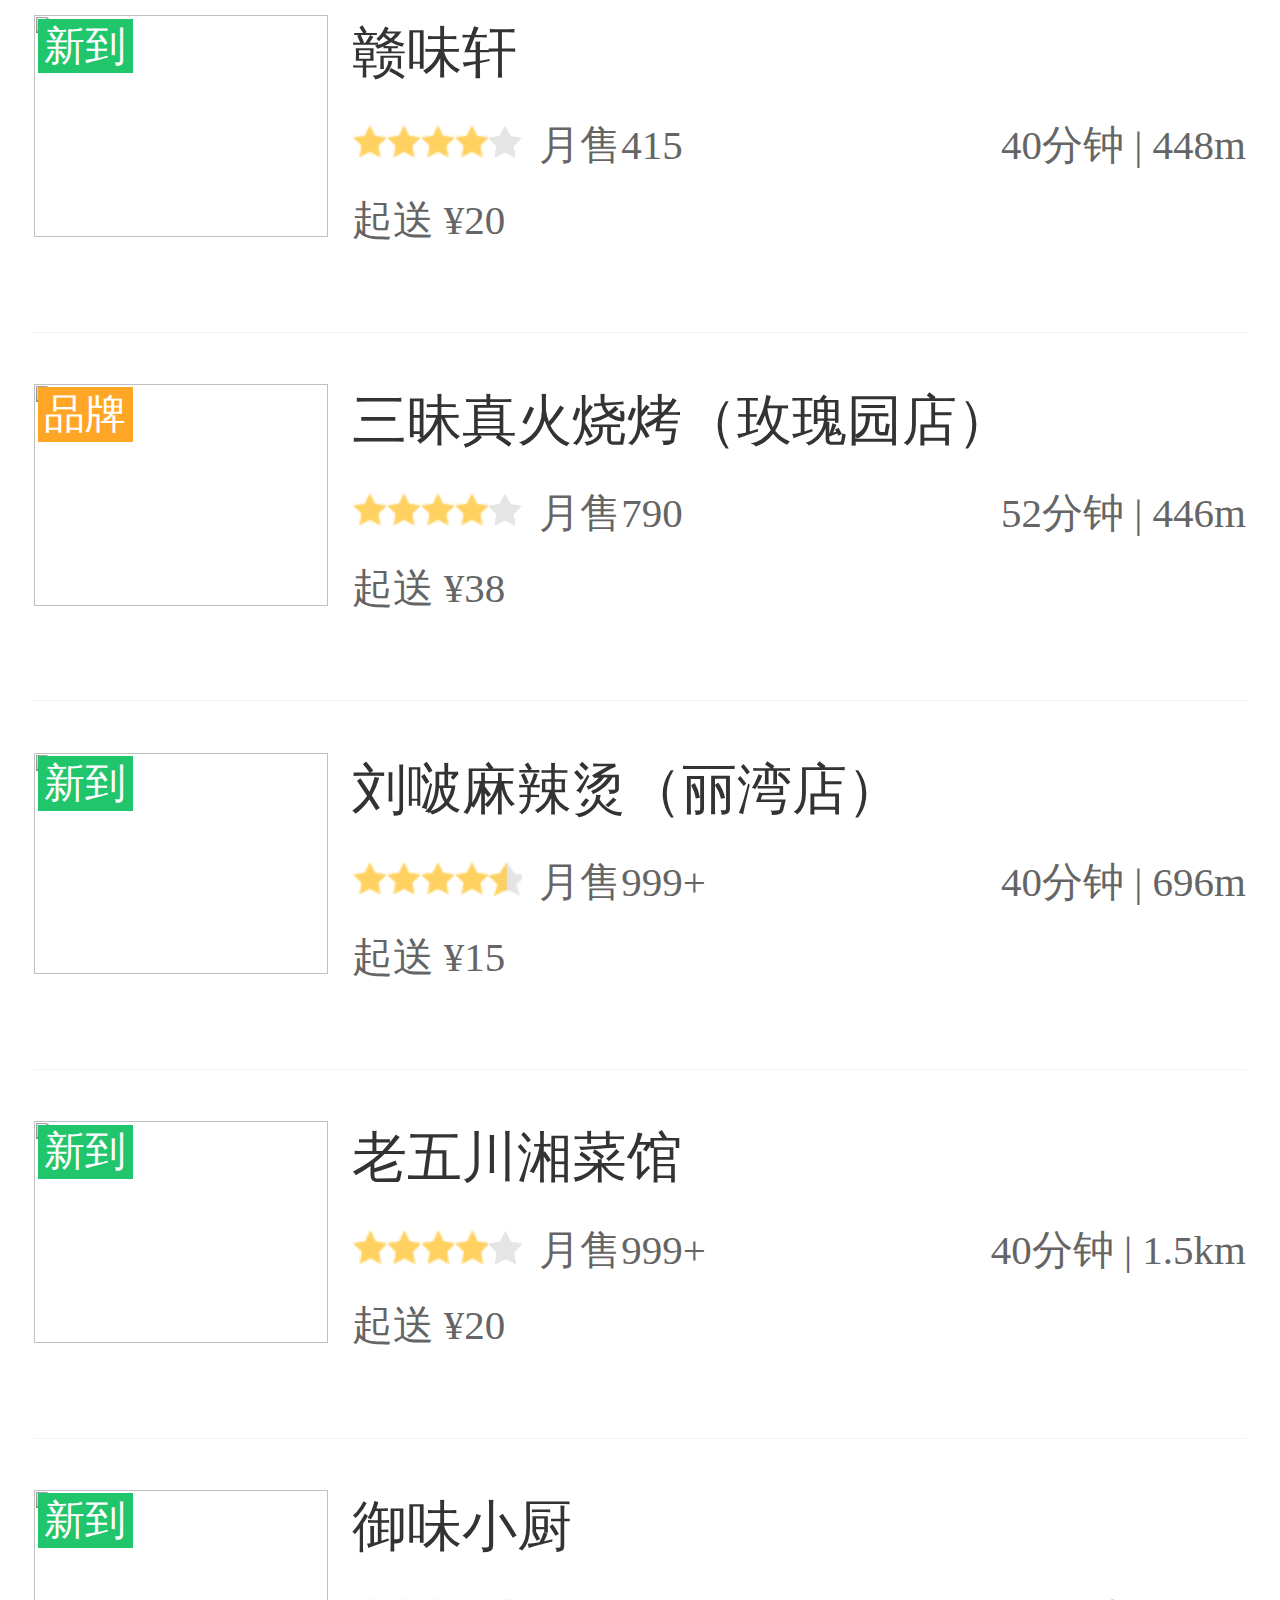
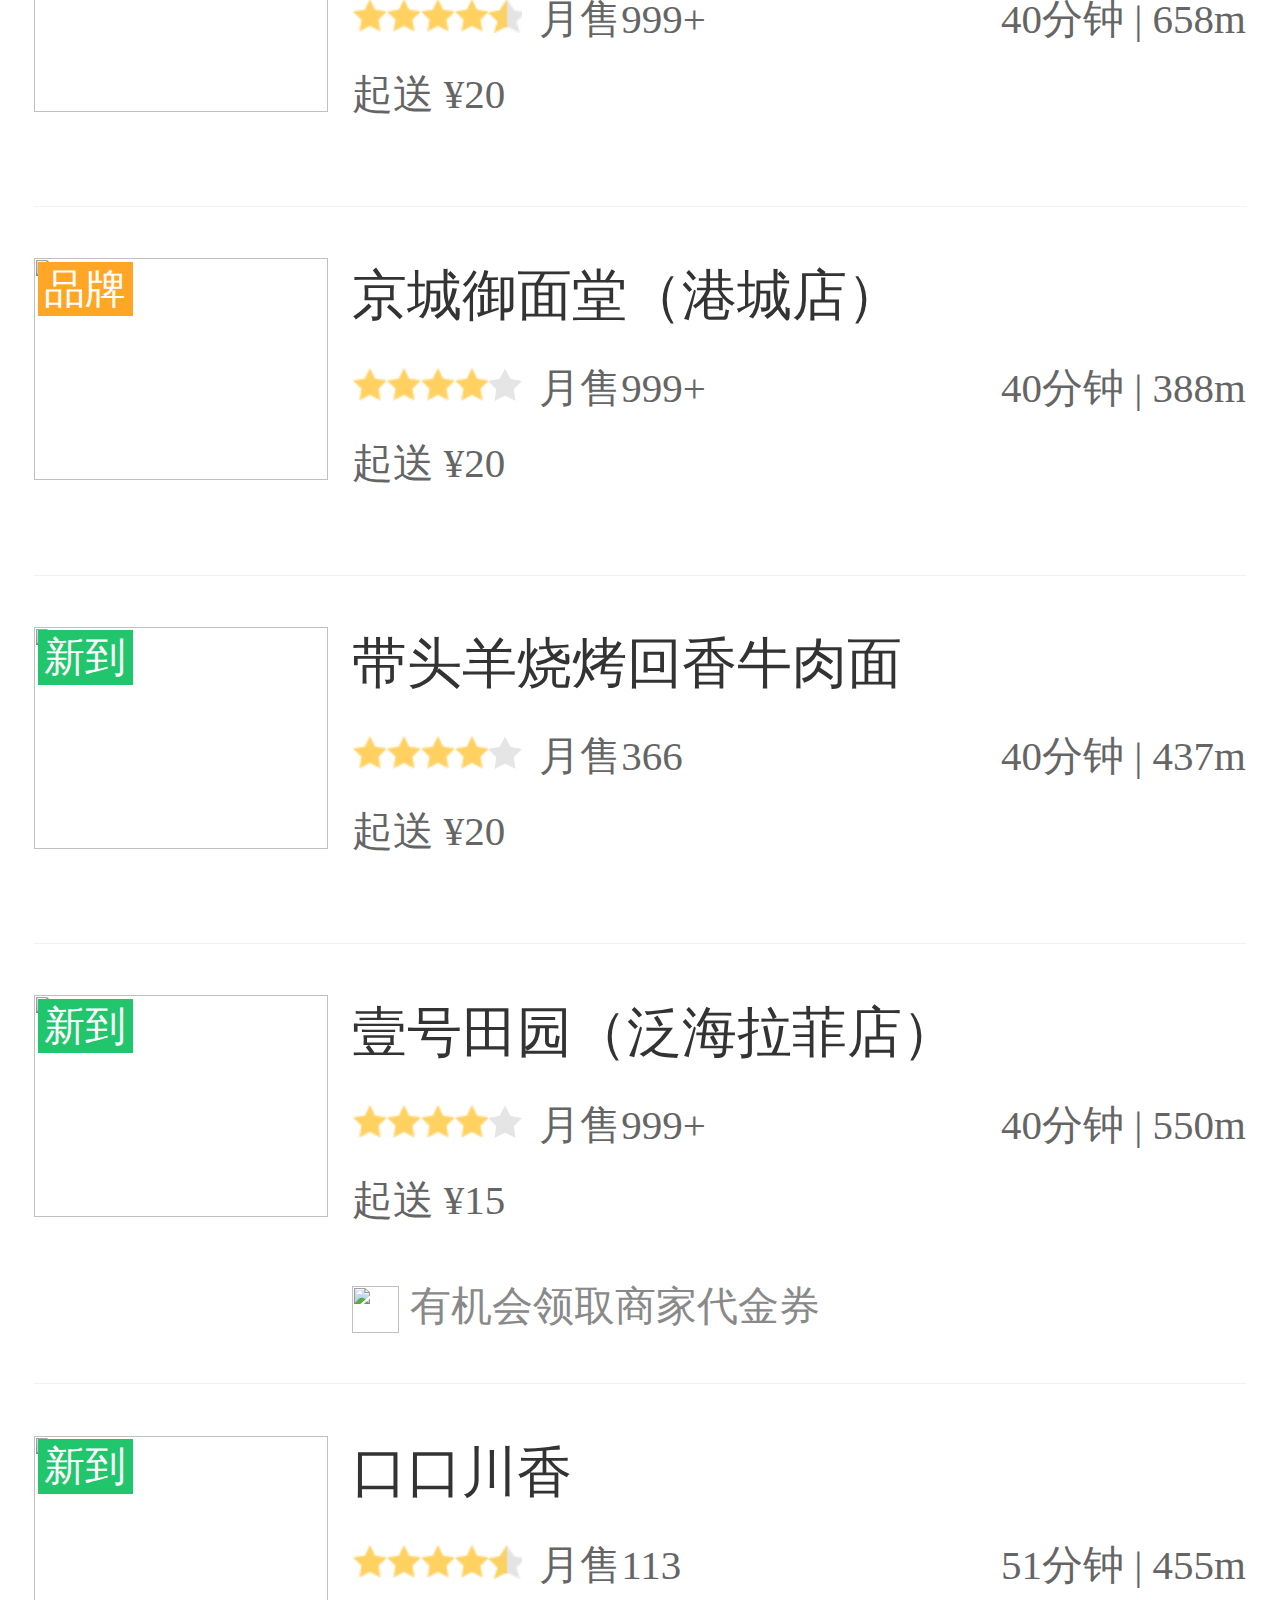
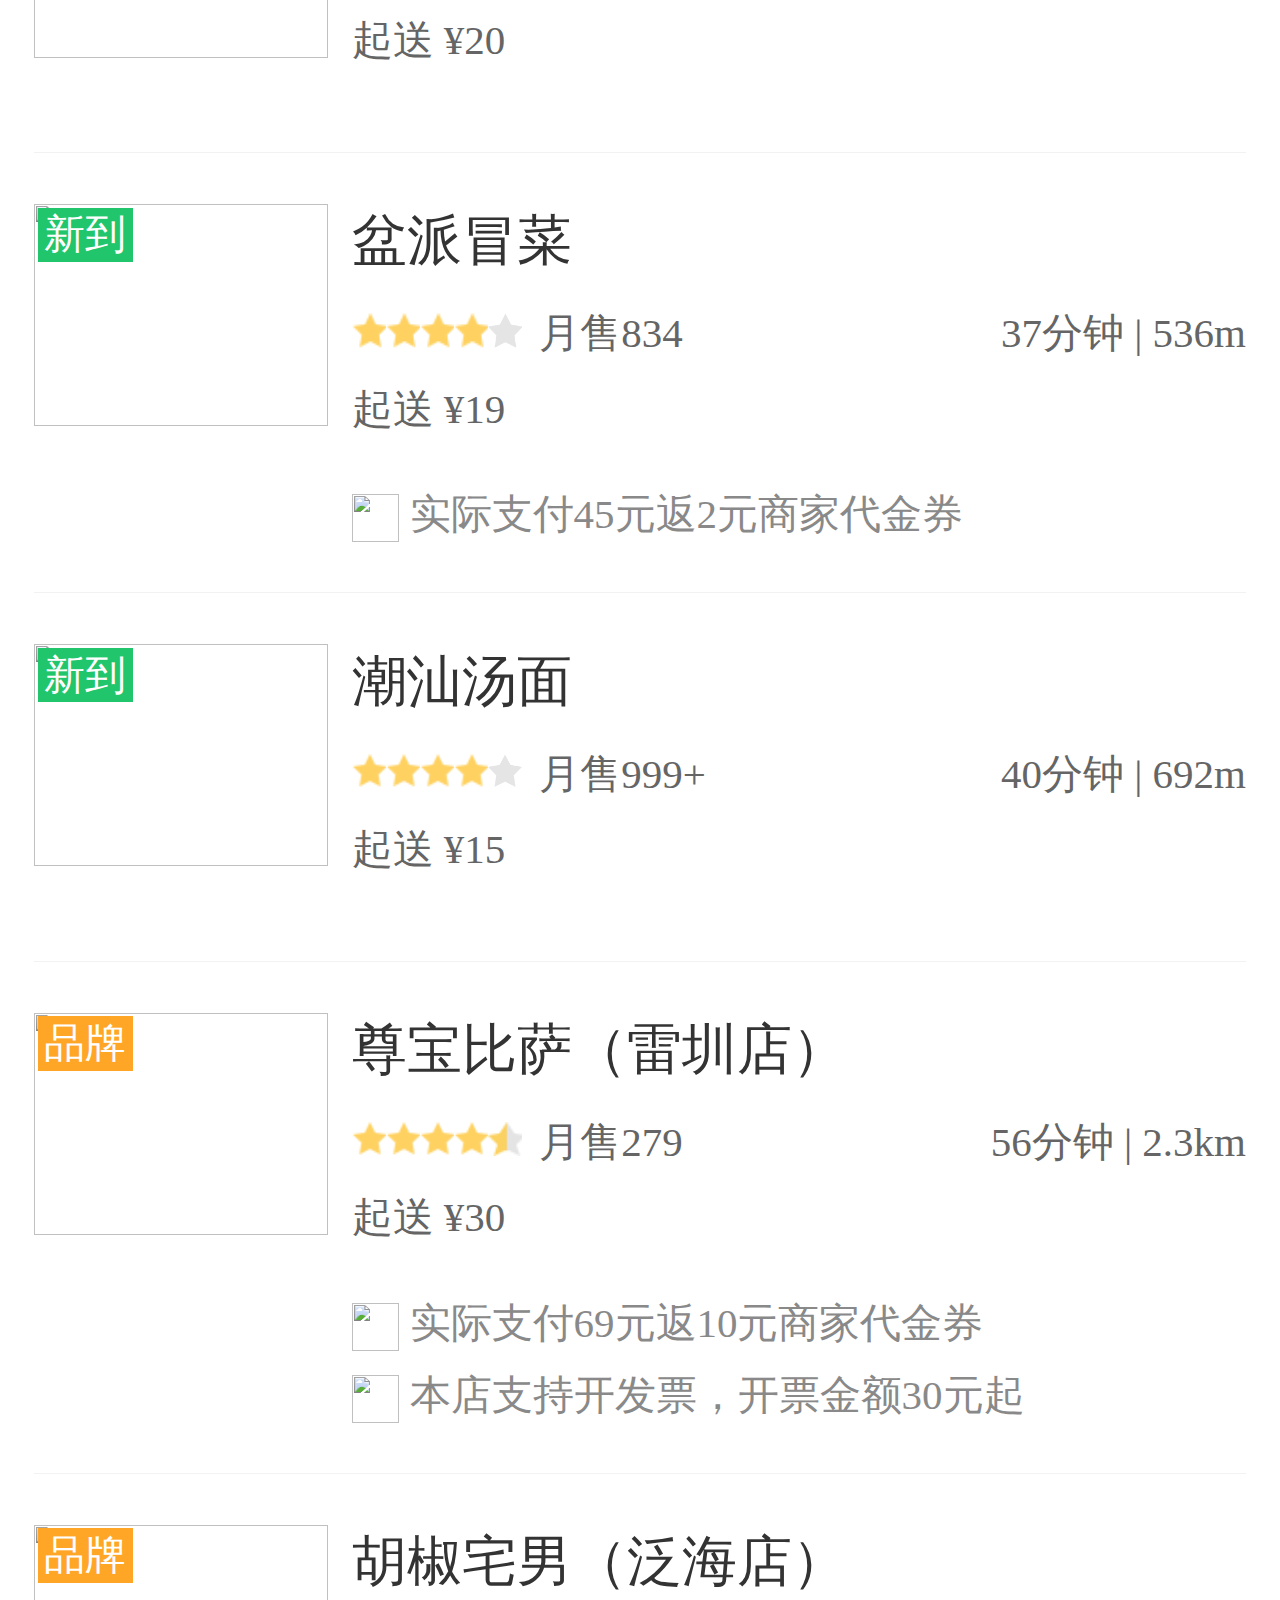
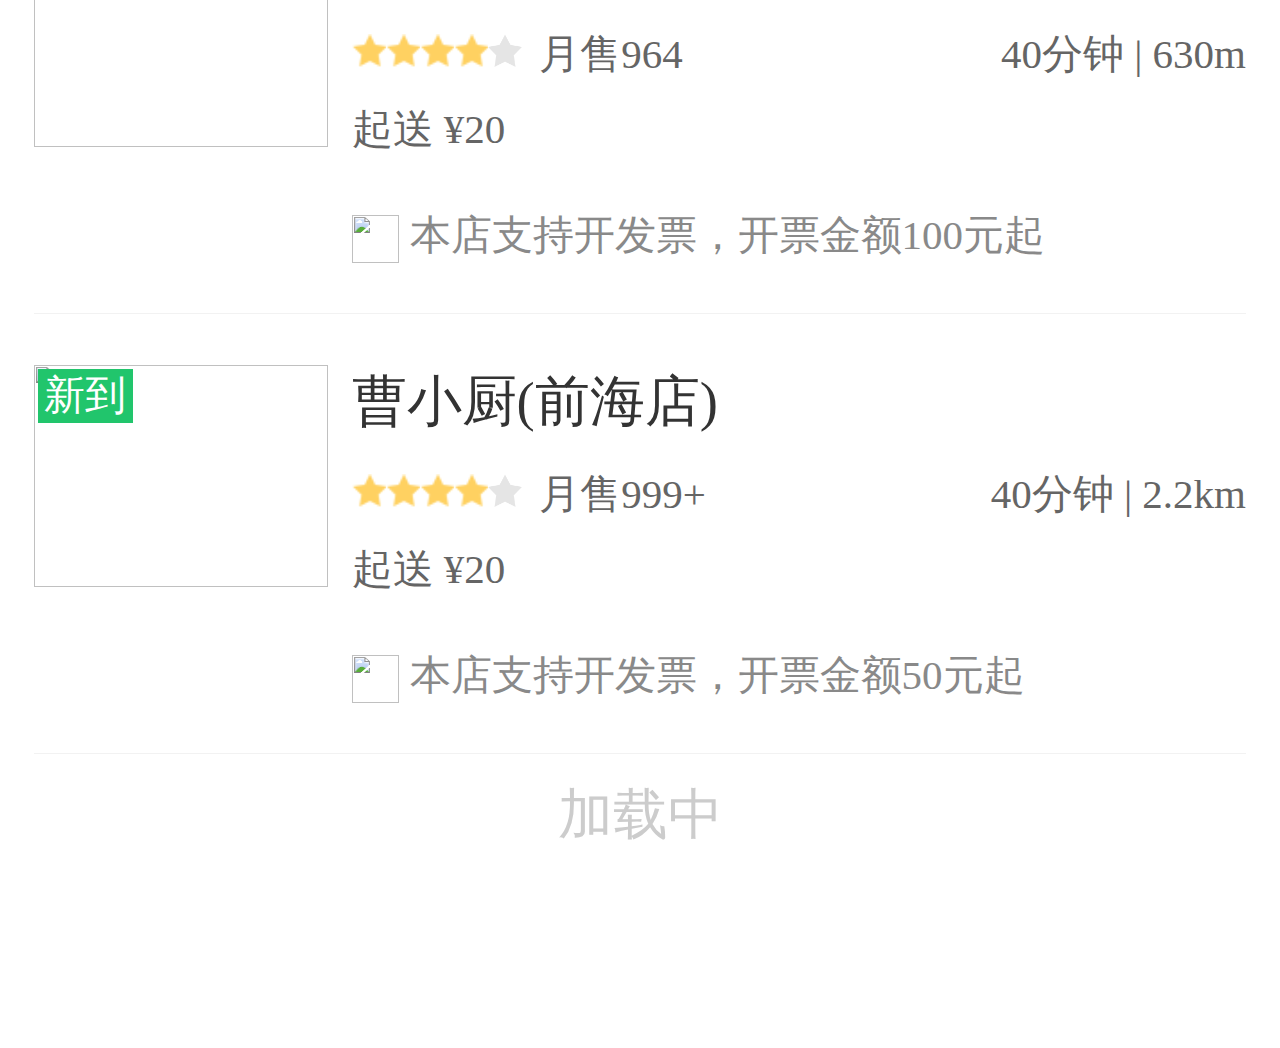
==== commit 3e36a7b6: "2" ====
--- a/index.html
+++ b/index.html
@@ -23,7 +23,7 @@
 	<link rel="stylesheet" type="text/css" href="./lib/reset.css">
 	<link rel="stylesheet" type="text/css" href="./header/header.css">
 	<link rel="stylesheet" type="text/css" href="./category/category.css">
-	<link rel="stylesheet" type="text/css" href="http://192.168.31.141/www.gyx.com/contentList/contentList.css">
+	<link rel="stylesheet" type="text/css" href="./contentList/contentList.css">
 	<link rel="stylesheet" type="text/css" href="./starScore/starScore.css">
 	<link rel="stylesheet" type="text/css" href="bottomBar/bottomBar.css">
 	<title>Document</title>
--- a/contentList/contentList.css
+++ b/contentList/contentList.css
@@ -0,0 +1,114 @@
+.list-content {
+  overflow: hidden;
+  padding-bottom: 1.3333333333rem;
+}
+.list-content .list-title {
+  text-align: center;
+  font-size: 0.4266666667rem;
+  margin-top: 0.3733333333rem;
+  margin-bottom: 0.1333333333rem;
+}
+.list-content .title-line {
+  display: inline-block;
+  border-bottom: 1px solid #949494;
+  height: 0.0266666667rem;
+  width: 0.8rem;
+  margin-left: 0.1066666667rem;
+  margin-right: 0.1066666667rem;
+  margin-bottom: 0.1066666667rem;
+}
+.r-item-content {
+  display: flex;
+  padding-top: 0.4rem;
+  padding-bottom: 0.4rem;
+  margin-left: 0.2666666667rem;
+  margin-right: 0.2666666667rem;
+  color: #656565;
+}
+.r-item-content:after {
+  background-color: #e4e4e4;
+}
+.r-item-content .item-img {
+  width: 2.2933333333rem;
+  height: 1.7333333333rem;
+}
+.r-item-content .item-info-content {
+  flex: 1;
+  margin-left: 0.1866666667rem;
+  overflow: hidden;
+}
+.r-item-content .brand {
+  position: absolute;
+  left: 0.0266666667rem;
+  top: 0.4266666667rem;
+  font-size: 0.32rem;
+  padding: 0.0533333333rem;
+  color: #fff;
+}
+.r-item-content .brand-pin {
+  background-color: #ffa627;
+}
+.r-item-content .brand-xin {
+  background-color: #21c56c;
+}
+.r-item-content .item-title {
+  margin-top: 0.08rem;
+  font-size: 0.4266666667rem;
+  font-weight: 500;
+  color: #333;
+}
+.r-item-content .item-desc {
+  margin-top: 0.3466666667rem;
+  font-size: 0.32rem;
+}
+.r-item-content .item-score {
+  float: left;
+}
+.r-item-content .item-count {
+  float: left;
+  margin-left: 0.1333333333rem;
+}
+.r-item-content .item-time {
+  float: right;
+}
+.r-item-content .item-distance {
+  float: right;
+}
+.r-item-content .item-price {
+  margin-top: 0.2666666667rem;
+  font-size: 0.32rem;
+  height: 0.64rem;
+}
+.r-item-content .item-meituan-flag {
+  float: right;
+  background-color: #ffd161;
+  color: #000;
+  padding: 0.08rem;
+  border-radius: 0.08rem;
+}
+.r-item-content .other-info {
+  color: #898989;
+  margin-top: 0.1866666667rem;
+  font-size: 0.32rem;
+  display: flex;
+}
+.r-item-content .other-tag {
+  width: 0.3733333333rem;
+  height: 0.3733333333rem;
+}
+.r-item-content .other-content {
+  vertical-align: 0.08rem;
+  margin-left: 0.08rem;
+  height: 0.3733333333rem;
+  width: 6.1333333333rem;
+}
+.r-item-content .item-pre-price {
+  float: left;
+}
+.loading{
+  padding-bottom: 0.266667rem;
+  padding-top: 0.266667rem;
+  font-size: 0.42667rem;
+  text-align: center;
+  color: #ccc;
+}
